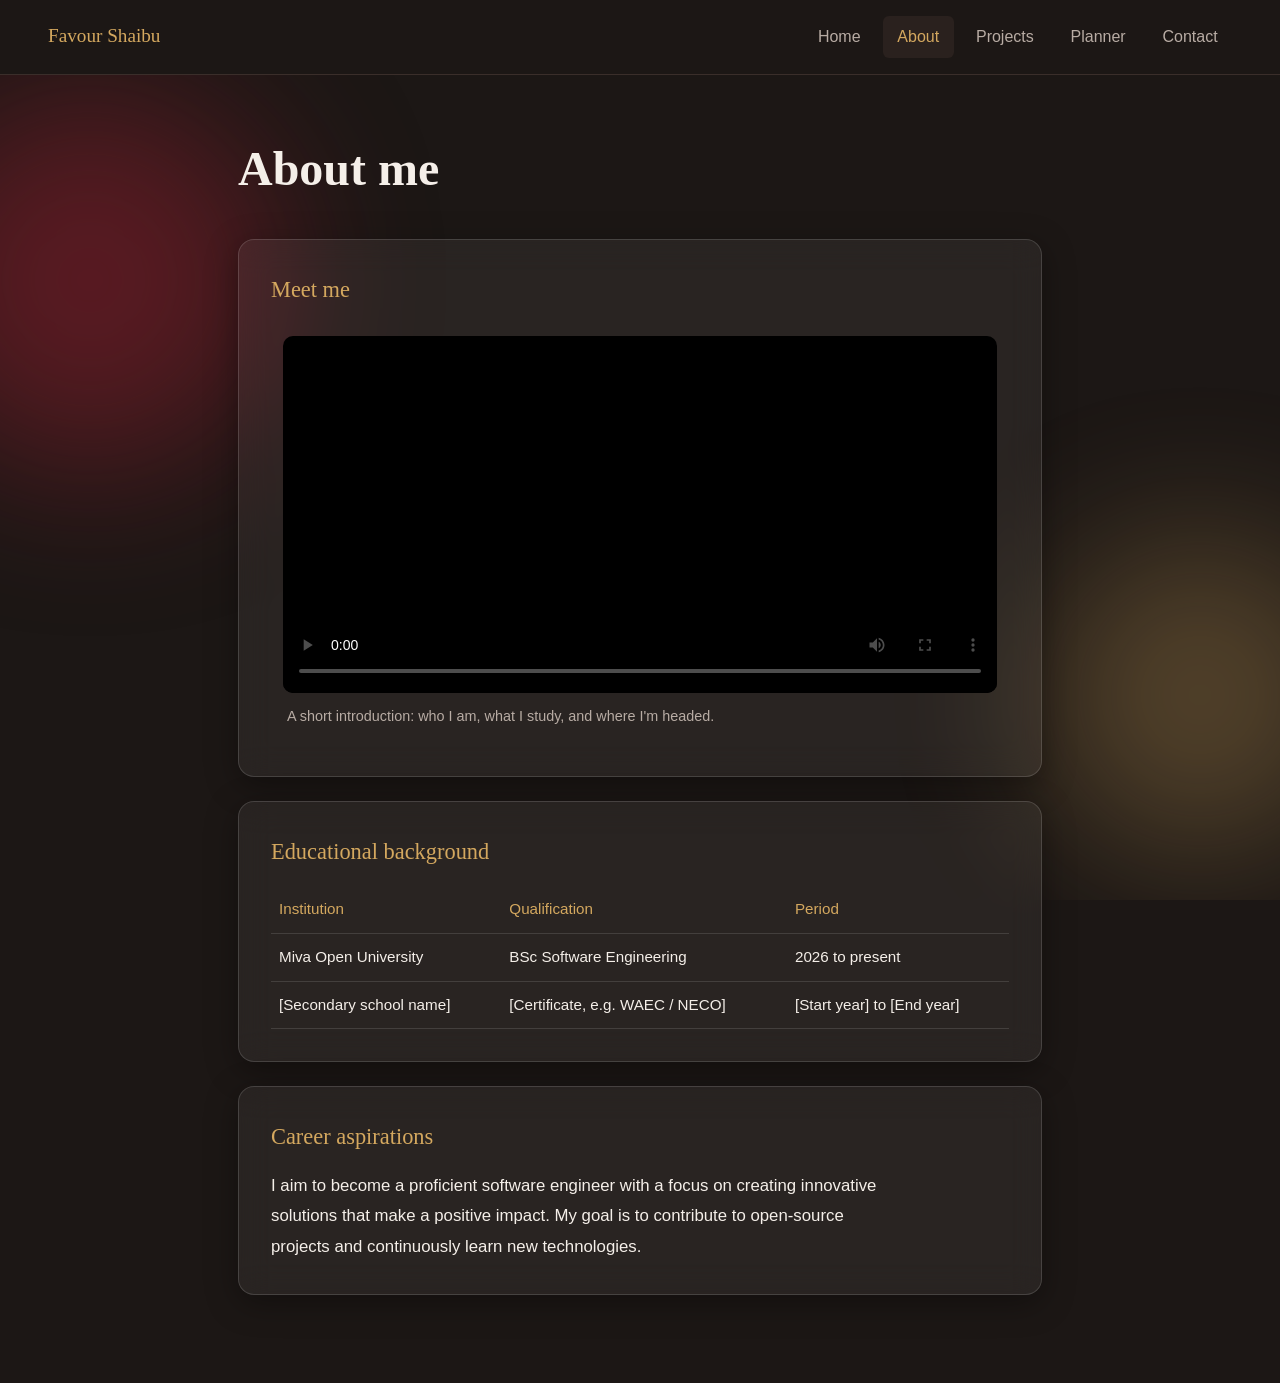
==== about.html @ 99a8464f "added about page" ====
<!doctype html>
<html lang="en">
  <head>
    <meta charset="UTF-8" />
    <meta name="viewport" content="width=device-width, initial-scale=1.0" />
    <meta name="description" content="About Favour Shaibu: education, skills, career goals, and interests." />
    <title>About | Favour Shaibu</title>
    <link rel="stylesheet" href="style.css" />
    <script src="main.js" defer></script>
  </head>

  <body>
    <div class="bg-orbs" aria-hidden="true"></div>
    <header class="site-header">
      <a href="index.html" class="logo">Favour Shaibu</a>

      <button class="nav-toggle" aria-label="Open menu" aria-expanded="false" aria-controls="nav-menu">
        <span class="nav-toggle-bar"></span>
        <span class="nav-toggle-bar"></span>
        <span class="nav-toggle-bar"></span>
      </button>

      <nav id="nav-menu" class="nav-menu" aria-label="Main navigation">
        <ul>
          <li><a href="index.html">Home</a></li>
          <li><a href="about.html" aria-current="page">About</a></li>
          <li><a href="projects.html">Projects</a></li>
          <li><a href="planner.html">Planner</a></li>
          <li><a href="contact.html">Contact</a></li>
        </ul>
      </nav>
    </header>

    <main class="page">
      <h1 class="page-title">About me</h1>

      <!-- Intro video -->
      <section class="about-section glass" aria-labelledby="video-title">
        <h2 id="video-title">Meet me</h2>
        <figure class="video-wrap glass-video">
          <video controls preload="metadata" poster="images/video-poster.jpg">
            <source src="media/intro.mp4" type="video/mp4" />
            <track kind="captions" src="media/intro.vtt" srclang="en" label="English" />
            Your browser does not support the video tag.
          </video>
          <figcaption>A short introduction: who I am, what I study, and where I'm headed.</figcaption>
        </figure>
      </section>

      <!-- Education: uses a table -->
      <section class="about-section glass" aria-labelledby="education-title">
        <h2 id="education-title">Educational background</h2>
        <div class="table-wrap">
          <table>
            <caption class="sr-only">
              Educational background
            </caption>
            <thead>
              <tr>
                <th scope="col">Institution</th>
                <th scope="col">Qualification</th>
                <th scope="col">Period</th>
              </tr>
            </thead>
            <tbody>
              <tr>
                <td>Miva Open University</td>
                <td>BSc Software Engineering</td>
                <td>2026 to present</td>
              </tr>
              <tr>
                <td>[Secondary school name]</td>
                <td>[Certificate, e.g. WAEC / NECO]</td>
                <td>[Start year] to [End year]</td>
              </tr>
            </tbody>
          </table>
        </div>
      </section>

      <!-- Career aspirations -->
      <section class="about-section glass" aria-labelledby="aspirations-title">
        <h2 id="aspirations-title">Career aspirations</h2>
        <p>
          I aim to become a proficient software engineer with a focus on creating innovative solutions that make a
          positive impact. My goal is to contribute to open-source projects and continuously learn new technologies.
        </p>
      </section>
    </main>
  </body>
</html>
---- style.css ----
/* Design styling : one place to change the whole colour  and font scheme  */
:root {
  --bg: #1c1715;
  --bg-soft: #2a211e;
  --burgundy: #8b1e2d;
  --burgundy-light: #a8283a;
  --gold: #d4a85f;
  --text: #f5efe9;
  --text-muted: #b8aca4;
  --border: #3a2e2a;
  --radius: 12px;
  --font-body: "Segoe UI", Roboto, Helvetica, Arial, sans-serif;
  --font-heading: Georgia, "Times New Roman", serif;
}

/* Reset and base */
*,
*::before,
*::after {
  box-sizing: border-box;
  margin: 0;
  padding: 0;
}

body {
  font-family: var(--font-body);
  background: var(--bg);
  color: var(--text);
  line-height: 1.6;
}
img,
video {
  display: block;
  max-width: 100%;
}
a {
  color: inherit;
  text-decoration: none;
}

ul {
  list-style: none;
}

:focus-visible {
  outline: 2px solid var(--gold);
  outline-offset: 3px;
}

/*  Header and navigation (mobile first) */
.site-header {
  position: sticky;
  top: 0;
  z-index: 100;
  display: flex;
  justify-content: space-between;
  align-items: center;
  padding: 0.9rem 1.25rem;
  background: var(--bg);
  border-bottom: 1px solid var(--border);
}

.logo {
  font-family: var(--font-heading);
  font-size: 1.2rem;
  color: var(--gold);
}

/* Hamburger button */
.nav-toggle {
  display: flex;
  flex-direction: column;
  gap: 5px;
  padding: 8px;
  background: none;
  border: none;
  cursor: pointer;
}

.nav-toggle-bar {
  width: 24px;
  height: 2px;
  background: var(--text);
  transition:
    transform 0.3s ease,
    opacity 0.3s ease;
}

/* Bars turn into an X when the menu is open */
.nav-toggle[aria-expanded="true"] .nav-toggle-bar:nth-child(1) {
  transform: translateY(7px) rotate(45deg);
}
.nav-toggle[aria-expanded="true"] .nav-toggle-bar:nth-child(2) {
  opacity: 0;
}
.nav-toggle[aria-expanded="true"] .nav-toggle-bar:nth-child(3) {
  transform: translateY(-7px) rotate(-45deg);
}

/* Mobile menu: hidden until JS adds the "open" class */
.nav-menu {
  display: none;
  position: absolute;
  top: 100%;
  left: 0;
  right: 0;
  background: var(--bg);
  border-bottom: 1px solid var(--border);
}

.nav-menu.open {
  display: block;
}

.nav-menu a {
  display: block;
  padding: 0.9rem 1.25rem;
  color: var(--text-muted);
  transition:
    color 0.2s ease,
    background 0.2s ease;
}

.nav-menu a:hover,
.nav-menu a[aria-current="page"] {
  color: var(--gold);
  background: var(--bg-soft);
}

/* ===== Hero section (mobile: text first, photo below) ===== */
.hero {
  display: grid;
  grid-template-columns: minmax(0, 1fr);
  gap: 2rem;
  max-width: 1100px;
  margin: 0 auto;
  padding: 2.5rem 1.25rem 3rem;
}

.hero-welcome {
  color: var(--gold);
  margin-bottom: 0.5rem;
}

.hero h1 {
  font-family: var(--font-heading);
  font-size: clamp(2rem, 7vw, 3.25rem);
  line-height: 1.15;
  margin-bottom: 1rem;
}

.hero-bio {
  max-width: 52ch;
  color: var(--text-muted);
  margin-bottom: 1.5rem;
}

.hero-actions {
  display: flex;
  flex-wrap: wrap;
  gap: 0.75rem;
}

/* Buttons */
.btn {
  display: inline-block;
  padding: 0.7rem 1.4rem;
  border-radius: 8px;
  font-weight: 500;
  transition:
    background 0.25s ease,
    color 0.25s ease,
    transform 0.25s ease;
}

.btn:hover {
  transform: translateY(-2px);
}

.btn-primary {
  background: var(--burgundy);
  color: var(--text);
  border: 1px solid var(--burgundy);
}

.btn-primary:hover {
  background: var(--burgundy-light);
}

.btn-outline {
  border: 1px solid var(--gold);
  color: var(--gold);
}

.btn-outline:hover {
  background: var(--gold);
  color: var(--bg);
}

/* Hero photo: fixed height, cropped from the top so the face stays visible */
.hero-photo {
  position: relative;
  height: 420px;
  overflow: hidden;
  border-radius: var(--radius);
  border: 1px solid var(--border);
}

.hero-photo img {
  width: 100%;
  height: 100%;
  object-fit: cover;
  object-position: top;
}

/* Fades the bottom of the photo into the page background */
.hero-photo::after {
  content: "";
  position: absolute;
  inset: 0;
  background: linear-gradient(to top, var(--bg) 0%, transparent 35%);
}

/* ===== Footer ===== */
.site-footer {
  display: flex;
  flex-direction: column;
  align-items: center;
  gap: 0.75rem;
  padding: 1.5rem 1.25rem;
  border-top: 1px solid var(--border);
  color: var(--text-muted);
  font-size: 0.9rem;
  text-align: center;
}

.footer-links {
  display: flex;
  gap: 1.25rem;
}

.footer-links a:hover {
  color: var(--gold);
}

/* ===== Desktop layout (768px and wider) ===== */
@media (min-width: 768px) {
  .site-header {
    padding: 1rem 3rem;
  }

  /* Hide hamburger, show links in a row */
  .nav-toggle {
    display: none;
  }

  .nav-menu {
    display: block;
    position: static;
    border: none;
    background: none;
  }

  .nav-menu ul {
    display: flex;
    gap: 0.5rem;
  }

  .nav-menu a {
    padding: 0.5rem 0.9rem;
    border-radius: 6px;
  }

  /* Two columns: text left, photo right */
  .hero {
    grid-template-columns: minmax(0, 1.2fr) minmax(0, 1fr);
    align-items: center;
    gap: 3rem;
    padding: 4rem 3rem;
  }

  .hero-photo {
    height: 540px;
  }

  .site-footer {
    flex-direction: row;
    justify-content: space-between;
    padding: 1.5rem 3rem;
  }
}

/* Respect users who prefer less motion */
@media (prefers-reduced-motion: reduce) {
  * {
    transition: none !important;
  }
}

/* ===== Shared inner-page layout ===== */
.page {
  max-width: 900px;
  margin: 0 auto;
  padding: 2.5rem 1.25rem 3rem;
}

.page-title {
  font-family: var(--font-heading);
  font-size: clamp(2rem, 6vw, 3rem);
  margin-bottom: 2rem;
}

/* Visually hidden but readable by screen readers */
.sr-only {
  position: absolute;
  width: 1px;
  height: 1px;
  overflow: hidden;
  clip: rect(0, 0, 0, 0);
  white-space: nowrap;
}

/* ===== Animated background orbs (gives the glass something to blur) ===== */
.bg-orbs {
  position: fixed;
  inset: 0;
  z-index: -1;
  overflow: hidden;
  pointer-events: none;
}

.bg-orbs::before,
.bg-orbs::after {
  content: "";
  position: absolute;
  border-radius: 50%;
  filter: blur(80px);
  opacity: 0.55;
  animation: float 14s ease-in-out infinite alternate;
}

.bg-orbs::before {
  width: 380px;
  height: 380px;
  background: var(--burgundy);
  top: 10%;
  left: -100px;
}

.bg-orbs::after {
  width: 320px;
  height: 320px;
  background: var(--gold);
  opacity: 0.3;
  bottom: 5%;
  right: -80px;
  animation-delay: -6s;
}

@keyframes float {
  from {
    transform: translate(0, 0) scale(1);
  }
  to {
    transform: translate(60px, -50px) scale(1.15);
  }
}

/* ===== Glass card (frosted-glass effect) ===== */
.glass {
  background: rgba(255, 255, 255, 0.06);
  -webkit-backdrop-filter: blur(16px);
  backdrop-filter: blur(16px);
  border: 1px solid rgba(255, 255, 255, 0.14);
  border-radius: 16px;
  box-shadow: 0 8px 32px rgba(0, 0, 0, 0.35);
}

.about-section {
  margin-bottom: 1.5rem;
  padding: 1.5rem;
}

.about-section h2 {
  font-family: var(--font-heading);
  font-size: 1.4rem;
  font-weight: 400;
  color: var(--gold);
  margin-bottom: 1rem;
}

.about-section p {
  max-width: 65ch;
  font-size: 1.05rem;
  line-height: 1.8;
  color: var(--text);
}

/* ===== Glass video frame ===== */
.glass-video {
  padding: 0.75rem;
  transition:
    box-shadow 0.4s ease,
    border-color 0.4s ease;
}

.glass-video:hover {
  border-color: rgba(212, 168, 95, 0.55);
  box-shadow:
    0 8px 40px rgba(139, 30, 45, 0.5),
    0 0 24px rgba(212, 168, 95, 0.25);
}

.glass-video video {
  width: 100%;
  border-radius: 10px;
  background: #000;
}

.glass-video figcaption {
  padding: 0.75rem 0.25rem 0.25rem;
  font-size: 0.9rem;
  color: var(--text-muted);
}

/* ===== Education table ===== */
.table-wrap {
  overflow-x: auto;
}

table {
  width: 100%;
  border-collapse: collapse;
  font-size: 0.95rem;
}

th,
td {
  padding: 0.7rem 0.5rem;
  text-align: left;
  vertical-align: top;
  border-bottom: 1px solid rgba(255, 255, 255, 0.12);
}

th {
  color: var(--gold);
  font-weight: 500;
}

tbody tr:hover {
  background: rgba(255, 255, 255, 0.05);
}

/* ===== Skills and interests as tags ===== */
.skills-list,
.interests-list {
  display: flex;
  flex-wrap: wrap;
  gap: 0.6rem;
}

.skills-list li,
.interests-list li {
  padding: 0.4rem 0.9rem;
  border-radius: 999px;
  font-size: 0.95rem;
  transition:
    transform 0.2s ease,
    background 0.2s ease;
}

.skills-list li {
  background: rgba(139, 30, 45, 0.75);
  border: 1px solid rgba(255, 255, 255, 0.15);
}

.interests-list li {
  border: 1px solid var(--gold);
  color: var(--gold);
}

.skills-list li:hover,
.interests-list li:hover {
  transform: translateY(-2px);
}

@media (min-width: 768px) {
  .page {
    padding: 3.5rem 3rem 4rem;
  }

  .about-section {
    padding: 2rem;
  }
}

@media (prefers-reduced-motion: reduce) {
  .bg-orbs::before,
  .bg-orbs::after {
    animation: none;
  }
}
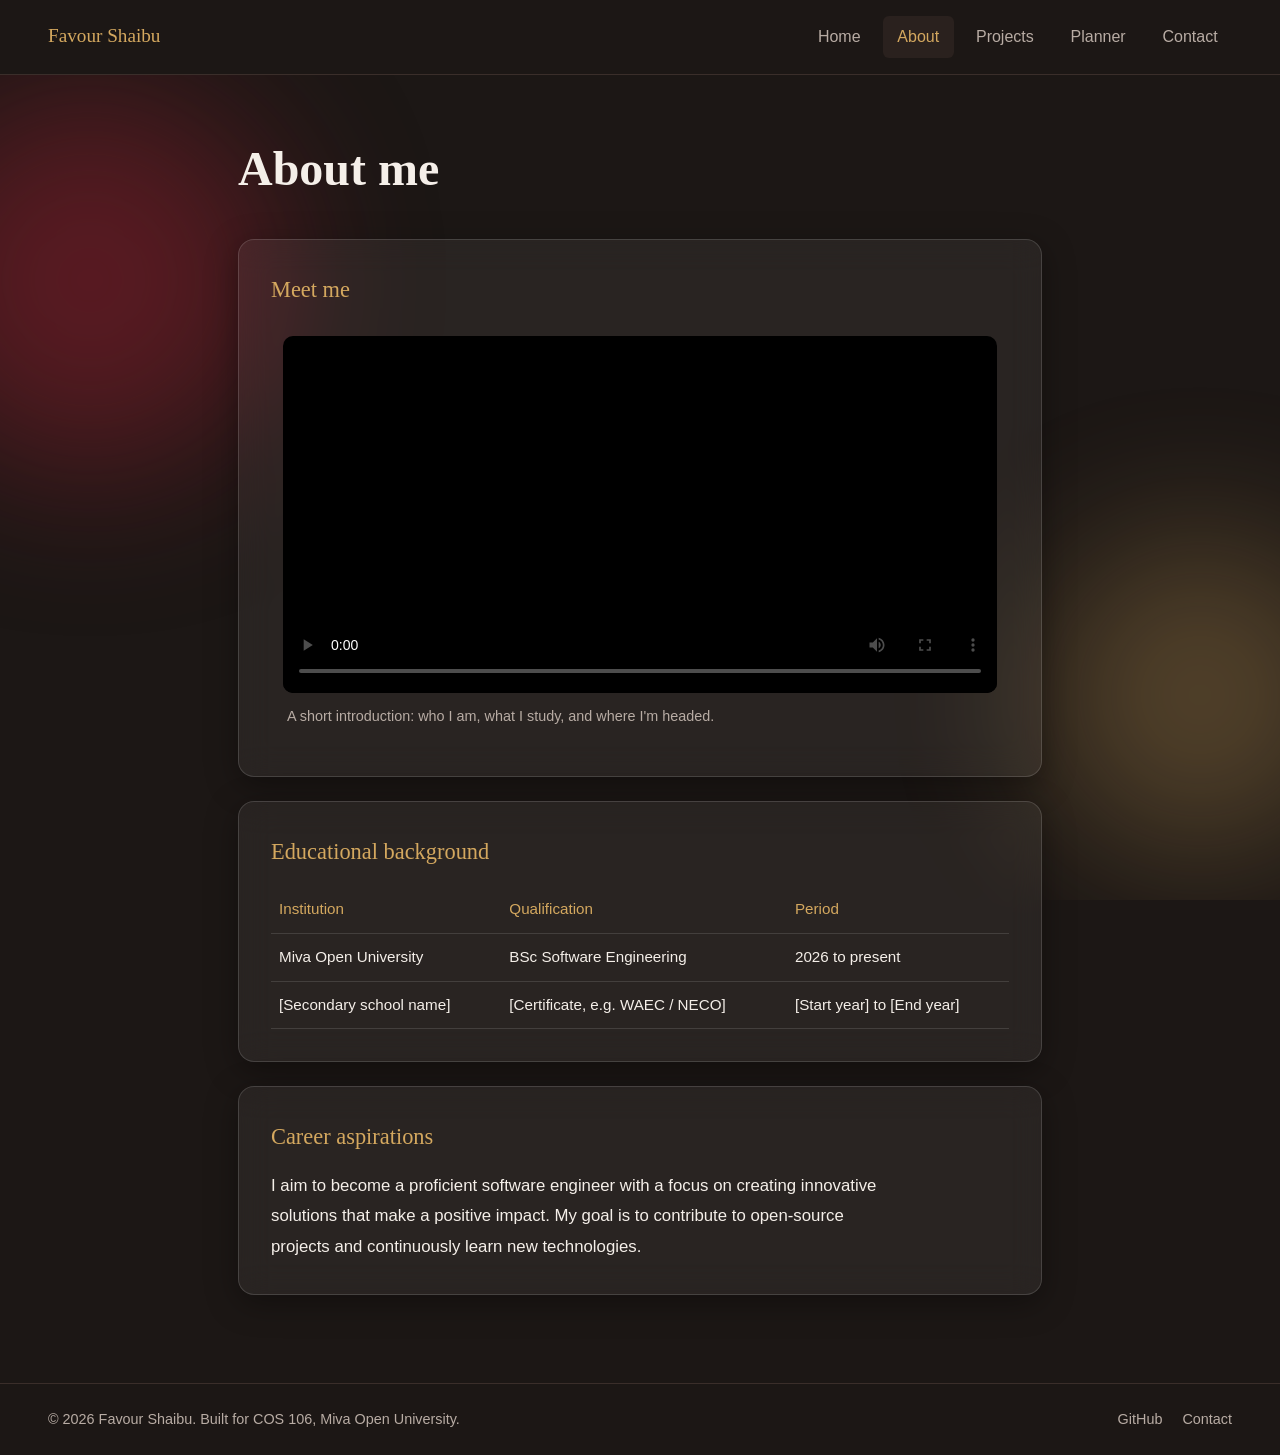
==== commit f72f8185: "added footer" ====
--- a/about.html
+++ b/about.html
@@ -87,5 +87,13 @@
         </p>
       </section>
     </main>
+
+    <footer class="site-footer">
+      <p>&copy; 2026 Favour Shaibu. Built for COS 106, Miva Open University.</p>
+      <ul class="footer-links">
+        <li><a href="https://github.com/favourshaibu" target="_blank" rel="noopener">GitHub</a></li>
+        <li><a href="contact.html">Contact</a></li>
+      </ul>
+    </footer>
   </body>
 </html>
--- a/style.css
+++ b/style.css
@@ -500,3 +500,286 @@
     animation: none;
   }
 }
+
+/* ===== Projects page ===== */
+.page-intro {
+  max-width: 60ch;
+  margin: -1rem 0 2rem;
+  color: var(--text-muted);
+}
+
+.projects-grid {
+  display: grid;
+  grid-template-columns: repeat(auto-fit, minmax(260px, 1fr));
+  gap: 1.5rem;
+}
+
+.project-card {
+  display: flex;
+  flex-direction: column;
+  overflow: hidden;
+  transition:
+    transform 0.3s ease,
+    border-color 0.3s ease,
+    box-shadow 0.3s ease;
+}
+
+.project-card:hover {
+  transform: translateY(-6px);
+  border-color: rgba(212, 168, 95, 0.55);
+  box-shadow:
+    0 8px 40px rgba(139, 30, 45, 0.5),
+    0 0 24px rgba(212, 168, 95, 0.2);
+}
+
+.project-card img {
+  width: 100%;
+  aspect-ratio: 16 / 10;
+  object-fit: cover;
+  background: var(--bg-soft);
+}
+
+.project-body {
+  display: flex;
+  flex-direction: column;
+  flex: 1;
+  gap: 0.75rem;
+  padding: 1.25rem;
+}
+
+.project-body h2 {
+  font-family: var(--font-heading);
+  font-size: 1.25rem;
+  font-weight: 400;
+  color: var(--gold);
+}
+
+.project-body p {
+  color: var(--text-muted);
+  font-size: 0.95rem;
+}
+
+.tech-tags {
+  display: flex;
+  flex-wrap: wrap;
+  gap: 0.4rem;
+}
+
+.tech-tags li {
+  padding: 0.2rem 0.7rem;
+  border-radius: 999px;
+  font-size: 0.8rem;
+  background: rgba(139, 30, 45, 0.75);
+  border: 1px solid rgba(255, 255, 255, 0.15);
+}
+
+/* Pushes the buttons to the bottom so all cards line up */
+.project-links {
+  display: flex;
+  gap: 0.6rem;
+  margin-top: auto;
+  padding-top: 0.5rem;
+}
+
+.btn-sm {
+  padding: 0.4rem 0.9rem;
+  font-size: 0.85rem;
+}
+
+/* ===== Academic planner ===== */
+.planner {
+  padding: 1.5rem;
+}
+
+.task-form-row {
+  display: flex;
+  flex-wrap: wrap;
+  gap: 0.75rem;
+}
+
+.task-form-row input {
+  flex: 1 1 220px;
+  padding: 0.7rem 1rem;
+  font: inherit;
+  color: var(--text);
+  background: rgba(255, 255, 255, 0.06);
+  border: 1px solid rgba(255, 255, 255, 0.2);
+  border-radius: 8px;
+}
+
+.task-form-row input::placeholder {
+  color: var(--text-muted);
+}
+
+.task-form-row input[aria-invalid="true"] {
+  border-color: #e5737f;
+}
+
+.task-form-row button {
+  font: inherit;
+  cursor: pointer;
+}
+
+.field-error {
+  min-height: 1.4rem;
+  margin-top: 0.4rem;
+  font-size: 0.9rem;
+  color: #f0a0a8;
+}
+
+.task-count {
+  margin: 0.5rem 0 1rem;
+  font-size: 0.9rem;
+  color: var(--text-muted);
+}
+
+.task-list {
+  display: grid;
+  gap: 0.6rem;
+}
+
+.task-item {
+  display: flex;
+  justify-content: space-between;
+  align-items: center;
+  gap: 1rem;
+  padding: 0.75rem 1rem;
+  background: rgba(255, 255, 255, 0.05);
+  border: 1px solid rgba(255, 255, 255, 0.1);
+  border-radius: 10px;
+  transition:
+    background 0.2s ease,
+    opacity 0.2s ease;
+}
+
+.task-item:hover {
+  background: rgba(255, 255, 255, 0.09);
+}
+
+.task-item label {
+  display: flex;
+  align-items: center;
+  gap: 0.75rem;
+  flex: 1;
+  min-width: 0;
+  cursor: pointer;
+}
+
+.task-item input[type="checkbox"] {
+  width: 1.1rem;
+  height: 1.1rem;
+  flex-shrink: 0;
+  accent-color: var(--gold);
+}
+
+.task-text {
+  overflow-wrap: anywhere;
+}
+
+.task-item.completed .task-text {
+  text-decoration: line-through;
+  color: var(--text-muted);
+}
+
+.task-item.completed {
+  opacity: 0.75;
+}
+
+.task-delete {
+  padding: 0.3rem 0.8rem;
+  font: inherit;
+  font-size: 0.85rem;
+  color: #f0a0a8;
+  background: none;
+  border: 1px solid rgba(240, 160, 168, 0.5);
+  border-radius: 6px;
+  cursor: pointer;
+  transition:
+    background 0.2s ease,
+    color 0.2s ease;
+}
+
+.task-delete:hover {
+  background: #a32d3a;
+  color: var(--text);
+}
+
+.empty-message {
+  padding: 1rem 0 0.25rem;
+  color: var(--text-muted);
+  text-align: center;
+}
+
+@media (min-width: 768px) {
+  .planner {
+    padding: 2rem;
+  }
+}
+
+/* ===== Contact form ===== */
+.contact-card {
+  max-width: 640px;
+  padding: 1.5rem;
+}
+
+.form-group {
+  margin-bottom: 1.25rem;
+}
+
+.form-group label {
+  display: block;
+  margin-bottom: 0.4rem;
+  font-size: 0.95rem;
+  color: var(--gold);
+}
+
+.form-group input,
+.form-group textarea {
+  width: 100%;
+  padding: 0.7rem 1rem;
+  font: inherit;
+  color: var(--text);
+  background: rgba(255, 255, 255, 0.06);
+  border: 1px solid rgba(255, 255, 255, 0.2);
+  border-radius: 8px;
+  transition:
+    border-color 0.2s ease,
+    box-shadow 0.2s ease;
+}
+
+.form-group textarea {
+  resize: vertical;
+  min-height: 120px;
+}
+
+.form-group input:focus,
+.form-group textarea:focus {
+  outline: none;
+  border-color: var(--gold);
+  box-shadow: 0 0 0 3px rgba(212, 168, 95, 0.25);
+}
+
+.form-group input[aria-invalid="true"],
+.form-group textarea[aria-invalid="true"] {
+  border-color: #e5737f;
+}
+
+#contact-form button[type="submit"] {
+  font: inherit;
+  cursor: pointer;
+}
+
+.form-success {
+  margin-top: 1rem;
+  padding: 0.8rem 1rem;
+  border-radius: 8px;
+  color: #b9e6c4;
+  background: rgba(60, 160, 90, 0.18);
+  border: 1px solid rgba(120, 200, 145, 0.5);
+}
+
+@media (min-width: 768px) {
+  .contact-card {
+    padding: 2rem;
+  }
+}
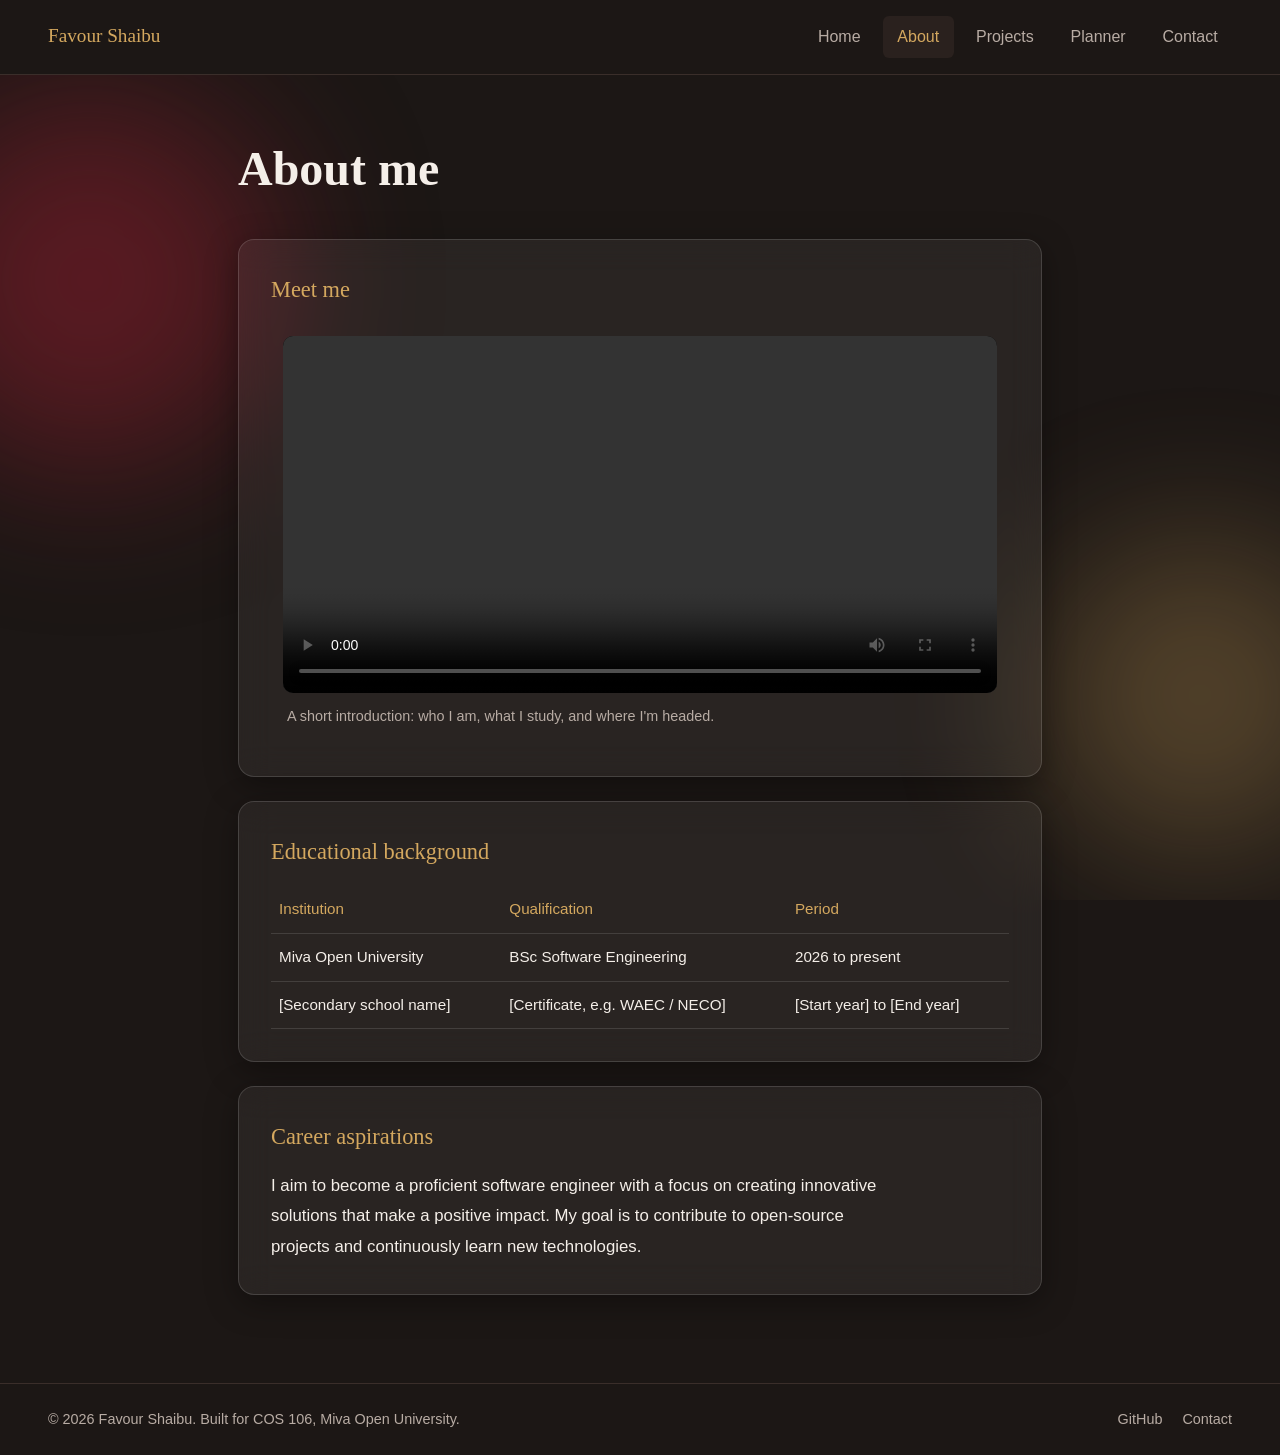
==== commit 51bd042a: "added video directory" ====
--- a/about.html
+++ b/about.html
@@ -38,9 +38,9 @@
       <section class="about-section glass" aria-labelledby="video-title">
         <h2 id="video-title">Meet me</h2>
         <figure class="video-wrap glass-video">
-          <video controls preload="metadata" poster="images/video-poster.jpg">
-            <source src="media/intro.mp4" type="video/mp4" />
-            <track kind="captions" src="media/intro.vtt" srclang="en" label="English" />
+          <video controls preload="metadata">
+            <source src="media/videos/intro.MP4" type="video/mp4" />
+
             Your browser does not support the video tag.
           </video>
           <figcaption>A short introduction: who I am, what I study, and where I'm headed.</figcaption>
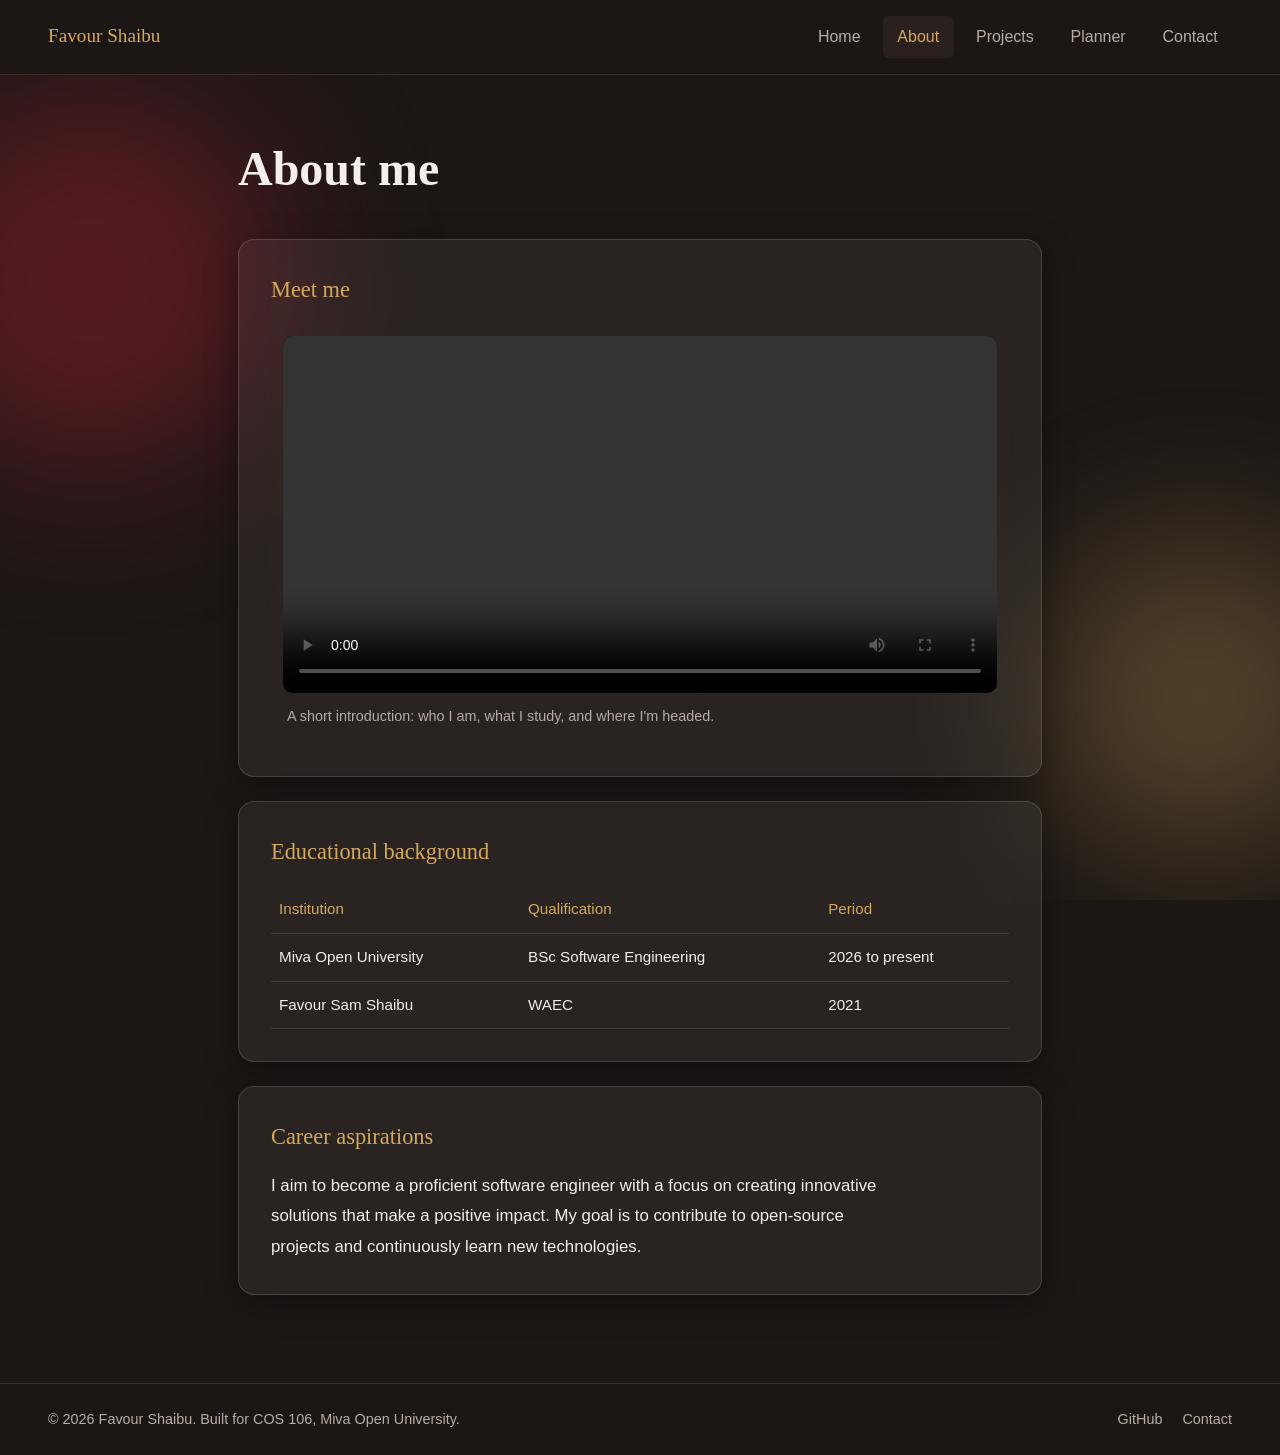
==== commit c893c592: "added table data content" ====
--- a/about.html
+++ b/about.html
@@ -69,9 +69,9 @@
                 <td>2026 to present</td>
               </tr>
               <tr>
-                <td>[Secondary school name]</td>
-                <td>[Certificate, e.g. WAEC / NECO]</td>
-                <td>[Start year] to [End year]</td>
+                <td>Favour Sam Shaibu</td>
+                <td>WAEC</td>
+                <td>2021</td>
               </tr>
             </tbody>
           </table>
